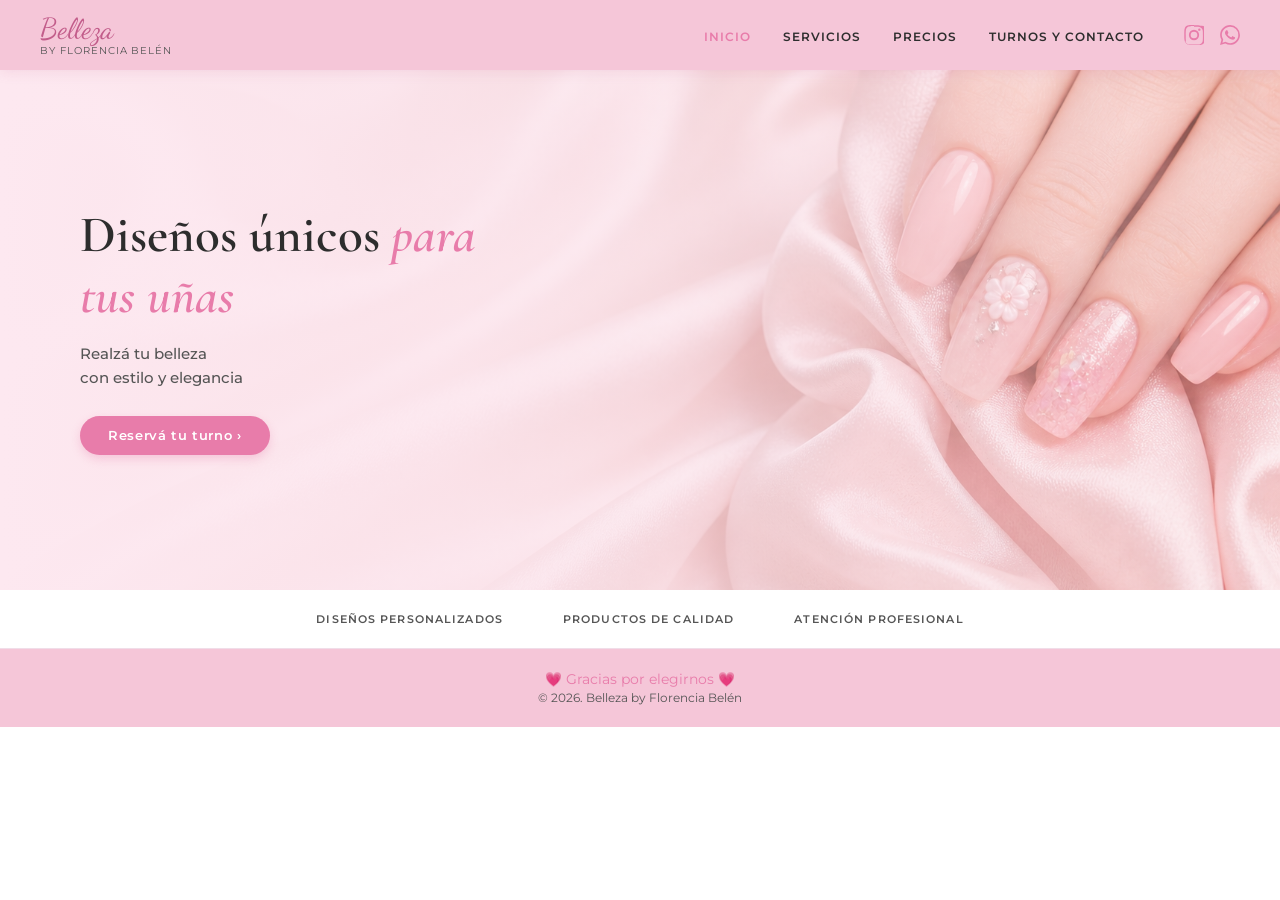
==== index.html @ 9ef29c9f "Rename inicio.html to index.html" ====
<!DOCTYPE html>
<html lang="es">
<head>
  <meta charset="UTF-8" />
  <meta name="viewport" content="width=device-width, initial-scale=1.0"/>
  <title>Inicio - Belleza by Florencia Belén</title>
  
  <link href="https://fonts.googleapis.com/css2?family=Dancing+Script:wght@600&family=Cormorant+Garamond:ital,wght@0,300;0,400;0,600;1,300&family=Montserrat:wght@300;400;500;600&display=swap" rel="stylesheet"/>
  
  <link rel="stylesheet" href="css/inicio.css">
</head>
<body>

<nav>
  <div class="logo">
    <span class="logo-main">Belleza</span>
    <span class="logo-sub">BY Florencia Belén</span>
  </div>
  
<ul class="nav-links">
  <li><a href="inicio.html" class="active">Inicio</a></li> <li><a href="servicios.html">Servicios</a></li>
  <li><a href="precios.html">Precios</a></li>
  <li><a href="turnos.html">Turnos y Contacto</a></li>
</ul>

  <div class="nav-socials">
    <a href="https://www.instagram.com/Belleza.byflorenciabelen" target="_blank" title="Instagram">
      <svg viewBox="0 0 24 24"><path d="M12 2.163c3.204 0 3.584.012 4.85.07 1.17.054 1.97.24 2.428.403a4.92 4.92 0 0 1 1.772 1.153 4.92 4.92 0 0 1 1.153 1.772c.163.458.35 1.258.403 2.428.058 1.266.07 1.646.07 4.85s-.012 3.584-.07 4.85c-.054 1.17-.24 1.97-.403 2.428a4.92 4.92 0 0 1-1.153 1.772 4.92 4.92 0 0 1-1.772 1.153c-.458.163-1.258.35-2.428.403-1.266.058-1.646.07-4.85.07s-3.584-.012-4.85-.07c-1.17-.054-1.97-.24-2.428-.403a4.92 4.92 0 0 1-1.772-1.153 4.92 4.92 0 0 1-1.153-1.772C2.403 19.42 2.216 18.62 2.163 17.45 2.105 16.184 2.093 15.804 2.093 12s.012-3.584.07-4.85c.054-1.17.24-1.97.403-2.428A4.92 4.92 0 0 1 3.72 2.95a4.92 4.92 0 0 1 1.772-1.153C5.95 1.634 6.75 1.447 7.92 1.394 9.186 1.336 9.566 1.324 12.77 1.324H12zm0-2.163c-3.259 0-3.667.014-4.947.072-1.277.058-2.148.262-2.913.558a7.084 7.084 0 0 0-2.561 1.668A7.084 7.084 0 0 0 .989 3.8C.693 4.566.49 5.437.43 6.714.372 7.994.358 8.402.358 11.661c0 3.259.014 3.667.072 4.947.058 1.277.262 2.148.558 2.913a7.084 7.084 0 0 0 1.668 2.561 7.084 7.084 0 0 0 2.561 1.668c.765.296 1.636.5 2.913.558 1.28.058 1.688.072 4.947.072s3.667-.014 4.947-.072c1.277-.058 2.148-.262 2.913-.558a7.084 7.084 0 0 0 2.561-1.668 7.084 7.084 0 0 0 1.668-2.561c.296-.765.5-1.636.558-2.913.058-1.28.072-1.688.072-4.947s-.014-3.667-.072-4.947c-.058-1.277-.262-2.148-.558-2.913a7.084 7.084 0 0 0-1.668-2.561A7.084 7.084 0 0 0 19.86.989C19.095.693 18.224.49 16.947.43 15.667.372 15.259.358 12 .358z"/><path d="M12 5.838a6.162 6.162 0 1 0 0 12.324 6.162 6.162 0 0 0 0-12.324zm0 10.162a4 4 0 1 1 0-8 4 4 0 0 1 0 8zm6.406-11.845a1.44 1.44 0 1 0 0 2.881 1.44 1.44 0 0 0 0-2.881z"/></svg>
    </a>
    <a href="https://wa.me/5491126522367" target="_blank" title="WhatsApp">
      <svg viewBox="0 0 24 24"><path d="M17.472 14.382c-.297-.149-1.758-.867-2.03-.967-.273-.099-.471-.148-.67.15-.197.297-.767.966-.94 1.164-.173.199-.347.223-.644.075-.297-.15-1.255-.463-2.39-1.475-.883-.788-1.48-1.761-1.653-2.059-.173-.297-.018-.458.13-.606.134-.133.298-.347.446-.52.149-.174.198-.298.298-.497.099-.198.05-.371-.025-.52-.075-.149-.669-1.612-.916-2.207-.242-.579-.487-.5-.669-.51-.173-.008-.371-.01-.57-.01-.198 0-.52.074-.792.372-.272.297-1.04 1.016-1.04 2.479 0 1.462 1.065 2.875 1.213 3.074.149.198 2.096 3.2 5.077 4.487.709.306 1.262.489 1.694.625.712.227 1.36.195 1.871.118.571-.085 1.758-.719 2.006-1.413.248-.694.248-1.289.173-1.413-.074-.124-.272-.198-.57-.347m-5.421 7.403h-.004a9.87 9.87 0 0 1-5.031-1.378l-.361-.214-3.741.982.998-3.648-.235-.374a9.86 9.86 0 0 1-1.51-5.26c.001-5.45 4.436-9.884 9.888-9.884 2.64 0 5.122 1.03 6.988 2.898a9.825 9.825 0 0 1 2.893 6.994c-.003 5.45-4.437 9.884-9.885 9.884m8.413-18.297A11.815 11.815 0 0 0 12.05 0C5.495 0 .16 5.335.157 11.892c0 2.096.547 4.142 1.588 5.945L.057 24l6.305-1.654a11.882 11.882 0 0 0 5.683 1.448h.005c6.554 0 11.89-5.335 11.893-11.893a11.821 11.821 0 0 0-3.48-8.413z"/></svg>
    </a>
  </div>
</nav>

<section id="inicio">
  <div class="hero-imagen-contenedor">
    <img src="img/uñas inicio.jpg" alt="Diseño de uñas Belleza by Florencia Belén">
  </div>
  
  <div class="hero-content">
    <h1>Diseños únicos <span>para tus uñas</span></h1>
    <p>Realzá tu belleza<br>con estilo y elegancia</p>
    <a href="turnos.html" class="btn-primary">Reservá tu turno ›</a>
  </div>
</section>

<div class="hero-features">
  <div class="hero-feature">Diseños personalizados</div>
  <div class="hero-feature">Productos de calidad</div>
  <div class="hero-feature">Atención profesional</div>
</div>

<footer>
  <div class="footer-hearts">💗 Gracias por elegirnos 💗</div>
  <div>© 2026. Belleza by Florencia Belén</div>
</footer>

</body>
</html>
---- css/inicio.css ----
:root {
  --pink-nav: #f5c6d8;
  --pink-light: #fde8f0;
  --pink-mid: #f9a8c9;
  --pink-accent: #e87caa;
  --pink-dark: #c25c8a;
  --text-dark: #2d2d2d;
  --text-mid: #555;
  --white: #fff;
  --card-shadow: 0 4px 18px rgba(200,100,150,0.12);
}

*, *::before, *::after { 
  box-sizing: border-box; 
  margin: 0; 
  padding: 0; 
}

body { 
  font-family: 'Montserrat', sans-serif; 
  color: var(--text-dark); 
  background: var(--white); 
}

/* NAVBAR */
nav { 
  background: var(--pink-nav); 
  display: flex; 
  align-items: center; 
  justify-content: space-between; 
  padding: 14px 40px; 
  position: sticky; 
  top: 0; 
  z-index: 100; 
  box-shadow: 0 2px 12px rgba(200,100,150,0.15); 
}

.logo { 
  display: flex; 
  flex-direction: column; 
  line-height: 1.1; 
}

.logo-main { 
  font-family: 'Dancing Script', cursive; 
  font-size: 1.8rem; 
  color: var(--pink-dark); 
}

.logo-sub { 
  font-size: 0.6rem; 
  letter-spacing: 0.1em; 
  color: var(--text-mid); 
  text-transform: uppercase; 
}

.nav-links { 
  display: flex; 
  gap: 32px; 
  list-style: none; 
  align-items: center; 
  margin-left: auto; 
  margin-right: 40px; 
}

.nav-links a { 
  text-decoration: none; 
  font-size: 0.78rem; 
  font-weight: 600; 
  letter-spacing: 0.08em; 
  text-transform: uppercase; 
  color: var(--text-dark); 
  transition: color .2s; 
}

.nav-links a:hover, .nav-links a.active { 
  color: var(--pink-accent); 
}

/* REDES SOCIALES NAVBAR */
.nav-socials { 
  display: flex; 
  gap: 16px; 
  align-items: center; 
}

.nav-socials a { 
  display: flex; 
  align-items: center; 
  justify-content: center; 
  text-decoration: none; 
  transition: transform 0.2s; 
}

.nav-socials a:hover { 
  transform: scale(1.15); 
}

.nav-socials svg { 
  width: 20px; 
  height: 20px; 
  fill: var(--pink-accent); 
}

/* HERO (Sección Principal) */
#inicio { 
  position: relative; 
  overflow: hidden; 
  min-height: 520px; 
  display: flex; 
  align-items: center; 
}

.hero-content { 
  padding: 60px 40px 60px 80px; 
  flex: 1; 
  z-index: 2; 
  max-width: 540px; 
}

.hero-content h1 { 
  font-family: 'Cormorant Garamond', serif; 
  font-size: 3.2rem; 
  font-weight: 600; 
  line-height: 1.2; 
  color: var(--text-dark); 
  margin-bottom: 14px; 
}

.hero-content h1 span { 
  color: var(--pink-accent); 
  font-style: italic; 
}

.hero-content p { 
  font-size: 0.95rem; 
  color: var(--text-mid); 
  margin-bottom: 26px; 
  line-height: 1.6; 
  font-weight: 500; 
}

/* CONTENEDOR FULL BACKGROUND */
.hero-imagen-contenedor {
  position: absolute;
  left: 0;
  top: 0;
  width: 100%;
  height: 100%;
  overflow: hidden;
  z-index: 1;
}

.hero-imagen-contenedor::after {
  content: '';
  position: absolute;
  top: 0;
  left: 0;
  width: 100%;
  height: 100%;
  background: linear-gradient(90deg, rgba(253,232,240,1) 0%, rgba(253,232,240,0.85) 35%, rgba(253,232,240,0.2) 100%);
}

.hero-imagen-contenedor img {
  width: 100%;
  height: 100%;
  object-fit: cover;
  object-position: right center;
}

/* BOTONES */
.btn-primary { 
  display: inline-block; 
  background: var(--pink-accent); 
  color: var(--white); 
  padding: 12px 28px; 
  border-radius: 30px; 
  font-size: 0.8rem; 
  font-weight: 600; 
  text-decoration: none; 
  letter-spacing: 0.05em; 
  transition: background .25s, transform .2s; 
  border: none; 
  cursor: pointer; 
  box-shadow: 0 4px 10px rgba(232,124,170,0.3); 
}

.btn-primary:hover { 
  background: var(--pink-dark); 
  transform: translateY(-2px); 
}

/* CARACTERÍSTICAS (Features) */
.hero-features { 
  background: var(--white); 
  display: flex; 
  justify-content: center; 
  gap: 60px; 
  padding: 22px 40px; 
  border-bottom: 1px solid #f0dde8; 
}

.hero-feature { 
  display: flex; 
  align-items: center; 
  gap: 10px; 
  font-size: 0.7rem; 
  font-weight: 600; 
  letter-spacing: 0.1em; 
  text-transform: uppercase; 
  color: var(--text-mid); 
}

/* FOOTER */
footer { 
  background: var(--pink-nav); 
  text-align: center; 
  padding: 22px 40px; 
  font-size: 0.72rem; 
  color: var(--text-mid); 
}

footer .footer-hearts { 
  color: var(--pink-accent); 
  margin-bottom: 4px; 
  font-size: 0.85rem; 
}

/* RESPONSIVE */
@media (max-width: 700px) {
  nav { padding: 12px 20px; flex-direction: column; gap: 10px; }
  .nav-links { margin: 0; gap: 14px; }
  .nav-links a { font-size: 0.65rem; }
  .nav-socials { display: none; }
  #inicio { min-height: 400px; }
  .hero-content { padding: 40px 24px; max-width: 100%; z-index: 3; }
  .hero-content h1 { font-size: 2.2rem; }
  .hero-imagen-contenedor::after {
    background: linear-gradient(0deg, rgba(253,232,240,0.95) 0%, rgba(253,232,240,0.7) 100%);
  }
  .hero-features { gap: 20px; flex-wrap: wrap; justify-content: center; padding: 16px 20px; }
}
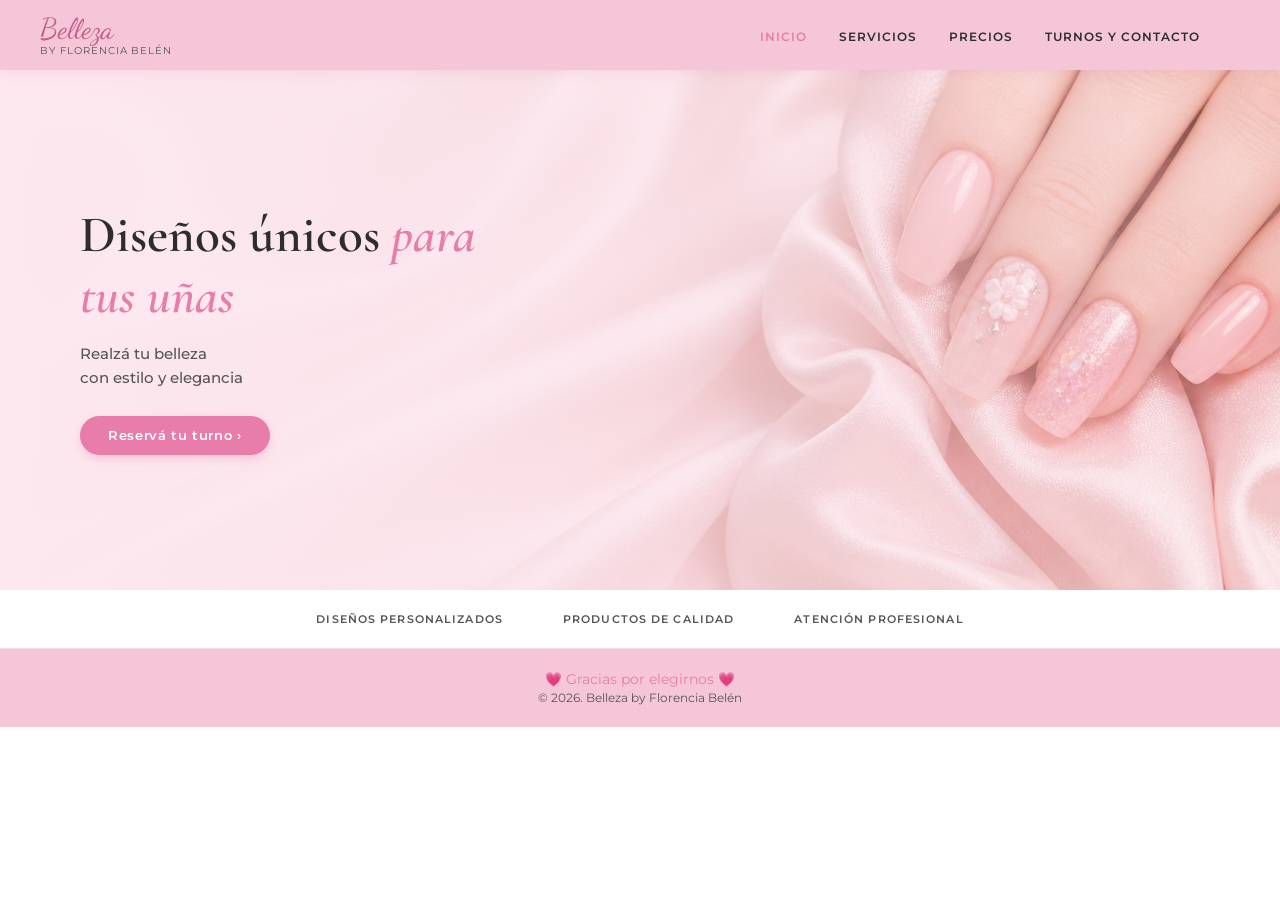
==== commit 35e952ff: "Update index.html" ====
--- a/index.html
+++ b/index.html
@@ -1,4 +1,3 @@
-
 <!DOCTYPE html>
 <html lang="es">
 <head>
@@ -12,50 +11,42 @@
 </head>
 <body>
 
-<nav>
-  <div class="logo">
-    <span class="logo-main">Belleza</span>
-    <span class="logo-sub">BY Florencia Belén</span>
+  <nav>
+    <div class="logo">
+      <span class="logo-main">Belleza</span>
+      <span class="logo-sub">BY Florencia Belén</span>
+    </div>
+    
+    <ul class="nav-links">
+      <li><a href="index.html" class="active">Inicio</a></li>
+      <li><a href="servicios.html">Servicios</a></li>
+      <li><a href="precios.html">Precios</a></li>
+      <li><a href="turnos.html">Turnos y Contacto</a></li>
+    </ul>
+  </nav>
+
+  <section id="inicio">
+    <div class="hero-imagen-contenedor">
+      <img src="img/uñas inicio.jpg" alt="Diseño de uñas Belleza by Florencia Belén">
+    </div>
+    
+    <div class="hero-content">
+      <h1>Diseños únicos <span>para tus uñas</span></h1>
+      <p>Realzá tu belleza<br>con estilo y elegancia</p>
+      <a href="turnos.html" class="btn-primary">Reservá tu turno ›</a>
+    </div>
+  </section>
+
+  <div class="hero-features">
+    <div class="hero-feature">Diseños personalizados</div>
+    <div class="hero-feature">Productos de calidad</div>
+    <div class="hero-feature">Atención profesional</div>
   </div>
-  
-<ul class="nav-links">
-  <li><a href="inicio.html" class="active">Inicio</a></li> <li><a href="servicios.html">Servicios</a></li>
-  <li><a href="precios.html">Precios</a></li>
-  <li><a href="turnos.html">Turnos y Contacto</a></li>
-</ul>
 
-  <div class="nav-socials">
-    <a href="https://www.instagram.com/Belleza.byflorenciabelen" target="_blank" title="Instagram">
-      <svg viewBox="0 0 24 24"><path d="M12 2.163c3.204 0 3.584.012 4.85.07 1.17.054 1.97.24 2.428.403a4.92 4.92 0 0 1 1.772 1.153 4.92 4.92 0 0 1 1.153 1.772c.163.458.35 1.258.403 2.428.058 1.266.07 1.646.07 4.85s-.012 3.584-.07 4.85c-.054 1.17-.24 1.97-.403 2.428a4.92 4.92 0 0 1-1.153 1.772 4.92 4.92 0 0 1-1.772 1.153c-.458.163-1.258.35-2.428.403-1.266.058-1.646.07-4.85.07s-3.584-.012-4.85-.07c-1.17-.054-1.97-.24-2.428-.403a4.92 4.92 0 0 1-1.772-1.153 4.92 4.92 0 0 1-1.153-1.772C2.403 19.42 2.216 18.62 2.163 17.45 2.105 16.184 2.093 15.804 2.093 12s.012-3.584.07-4.85c.054-1.17.24-1.97.403-2.428A4.92 4.92 0 0 1 3.72 2.95a4.92 4.92 0 0 1 1.772-1.153C5.95 1.634 6.75 1.447 7.92 1.394 9.186 1.336 9.566 1.324 12.77 1.324H12zm0-2.163c-3.259 0-3.667.014-4.947.072-1.277.058-2.148.262-2.913.558a7.084 7.084 0 0 0-2.561 1.668A7.084 7.084 0 0 0 .989 3.8C.693 4.566.49 5.437.43 6.714.372 7.994.358 8.402.358 11.661c0 3.259.014 3.667.072 4.947.058 1.277.262 2.148.558 2.913a7.084 7.084 0 0 0 1.668 2.561 7.084 7.084 0 0 0 2.561 1.668c.765.296 1.636.5 2.913.558 1.28.058 1.688.072 4.947.072s3.667-.014 4.947-.072c1.277-.058 2.148-.262 2.913-.558a7.084 7.084 0 0 0 2.561-1.668 7.084 7.084 0 0 0 1.668-2.561c.296-.765.5-1.636.558-2.913.058-1.28.072-1.688.072-4.947s-.014-3.667-.072-4.947c-.058-1.277-.262-2.148-.558-2.913a7.084 7.084 0 0 0-1.668-2.561A7.084 7.084 0 0 0 19.86.989C19.095.693 18.224.49 16.947.43 15.667.372 15.259.358 12 .358z"/><path d="M12 5.838a6.162 6.162 0 1 0 0 12.324 6.162 6.162 0 0 0 0-12.324zm0 10.162a4 4 0 1 1 0-8 4 4 0 0 1 0 8zm6.406-11.845a1.44 1.44 0 1 0 0 2.881 1.44 1.44 0 0 0 0-2.881z"/></svg>
-    </a>
-    <a href="https://wa.me/5491126522367" target="_blank" title="WhatsApp">
-      <svg viewBox="0 0 24 24"><path d="M17.472 14.382c-.297-.149-1.758-.867-2.03-.967-.273-.099-.471-.148-.67.15-.197.297-.767.966-.94 1.164-.173.199-.347.223-.644.075-.297-.15-1.255-.463-2.39-1.475-.883-.788-1.48-1.761-1.653-2.059-.173-.297-.018-.458.13-.606.134-.133.298-.347.446-.52.149-.174.198-.298.298-.497.099-.198.05-.371-.025-.52-.075-.149-.669-1.612-.916-2.207-.242-.579-.487-.5-.669-.51-.173-.008-.371-.01-.57-.01-.198 0-.52.074-.792.372-.272.297-1.04 1.016-1.04 2.479 0 1.462 1.065 2.875 1.213 3.074.149.198 2.096 3.2 5.077 4.487.709.306 1.262.489 1.694.625.712.227 1.36.195 1.871.118.571-.085 1.758-.719 2.006-1.413.248-.694.248-1.289.173-1.413-.074-.124-.272-.198-.57-.347m-5.421 7.403h-.004a9.87 9.87 0 0 1-5.031-1.378l-.361-.214-3.741.982.998-3.648-.235-.374a9.86 9.86 0 0 1-1.51-5.26c.001-5.45 4.436-9.884 9.888-9.884 2.64 0 5.122 1.03 6.988 2.898a9.825 9.825 0 0 1 2.893 6.994c-.003 5.45-4.437 9.884-9.885 9.884m8.413-18.297A11.815 11.815 0 0 0 12.05 0C5.495 0 .16 5.335.157 11.892c0 2.096.547 4.142 1.588 5.945L.057 24l6.305-1.654a11.882 11.882 0 0 0 5.683 1.448h.005c6.554 0 11.89-5.335 11.893-11.893a11.821 11.821 0 0 0-3.48-8.413z"/></svg>
-    </a>
-  </div>
-</nav>
-
-<section id="inicio">
-  <div class="hero-imagen-contenedor">
-    <img src="img/uñas inicio.jpg" alt="Diseño de uñas Belleza by Florencia Belén">
-  </div>
-  
-  <div class="hero-content">
-    <h1>Diseños únicos <span>para tus uñas</span></h1>
-    <p>Realzá tu belleza<br>con estilo y elegancia</p>
-    <a href="turnos.html" class="btn-primary">Reservá tu turno ›</a>
-  </div>
-</section>
-
-<div class="hero-features">
-  <div class="hero-feature">Diseños personalizados</div>
-  <div class="hero-feature">Productos de calidad</div>
-  <div class="hero-feature">Atención profesional</div>
-</div>
-
-<footer>
-  <div class="footer-hearts">💗 Gracias por elegirnos 💗</div>
-  <div>© 2026. Belleza by Florencia Belén</div>
-</footer>
+  <footer>
+    <div class="footer-hearts">💗 Gracias por elegirnos 💗</div>
+    <div>© 2026. Belleza by Florencia Belén</div>
+  </footer>
 
 </body>
 </html>
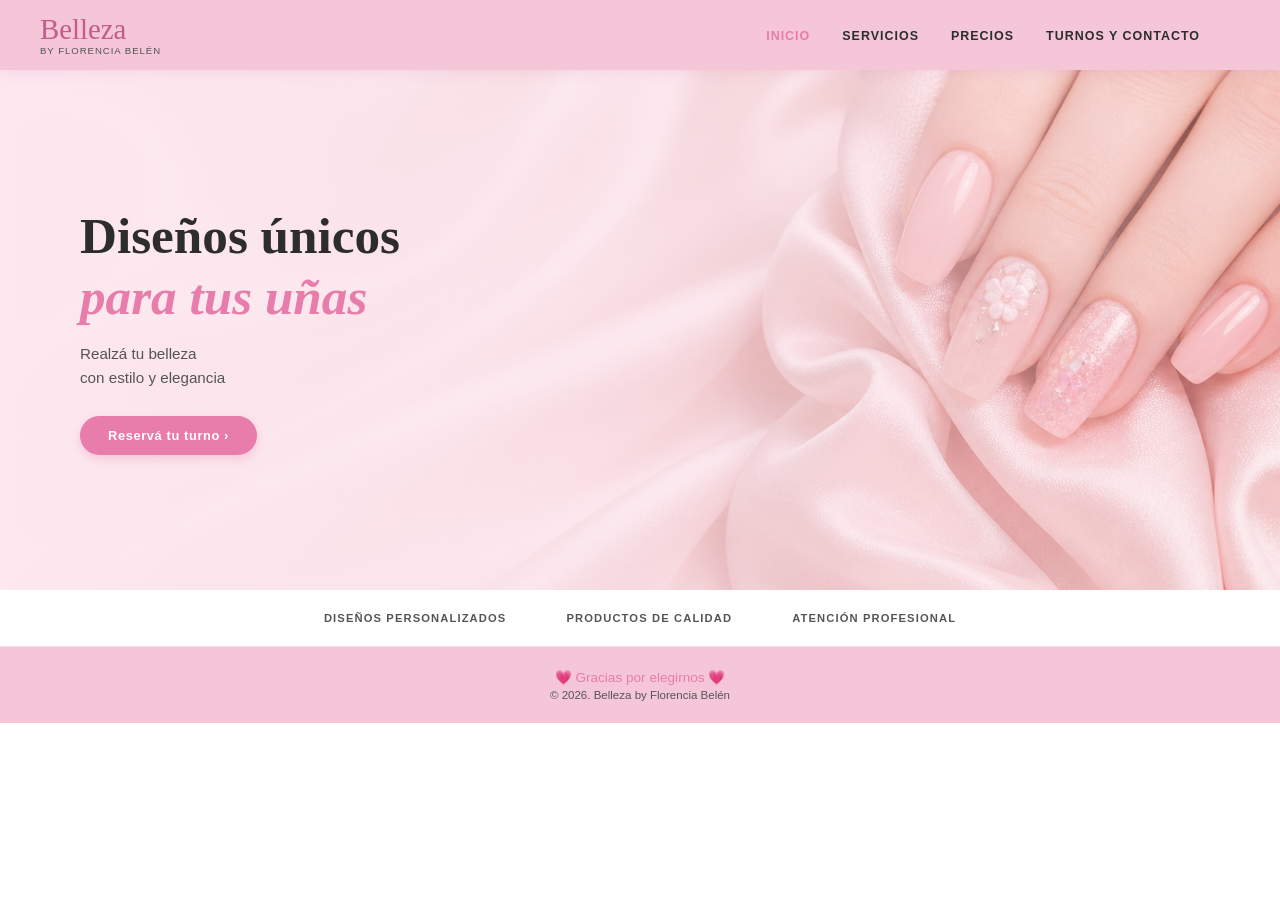
==== commit f2cb1cbf: "Update index.html" ====
--- a/index.html
+++ b/index.html
@@ -4,8 +4,6 @@
   <meta charset="UTF-8" />
   <meta name="viewport" content="width=device-width, initial-scale=1.0"/>
   <title>Inicio - Belleza by Florencia Belén</title>
-  
-  <link href="https://fonts.googleapis.com/css2?family=Dancing+Script:wght@600&family=Cormorant+Garamond:ital,wght@0,300;0,400;0,600;1,300&family=Montserrat:wght@300;400;500;600&display=swap" rel="stylesheet"/>
   
   <link rel="stylesheet" href="css/inicio.css">
 </head>
